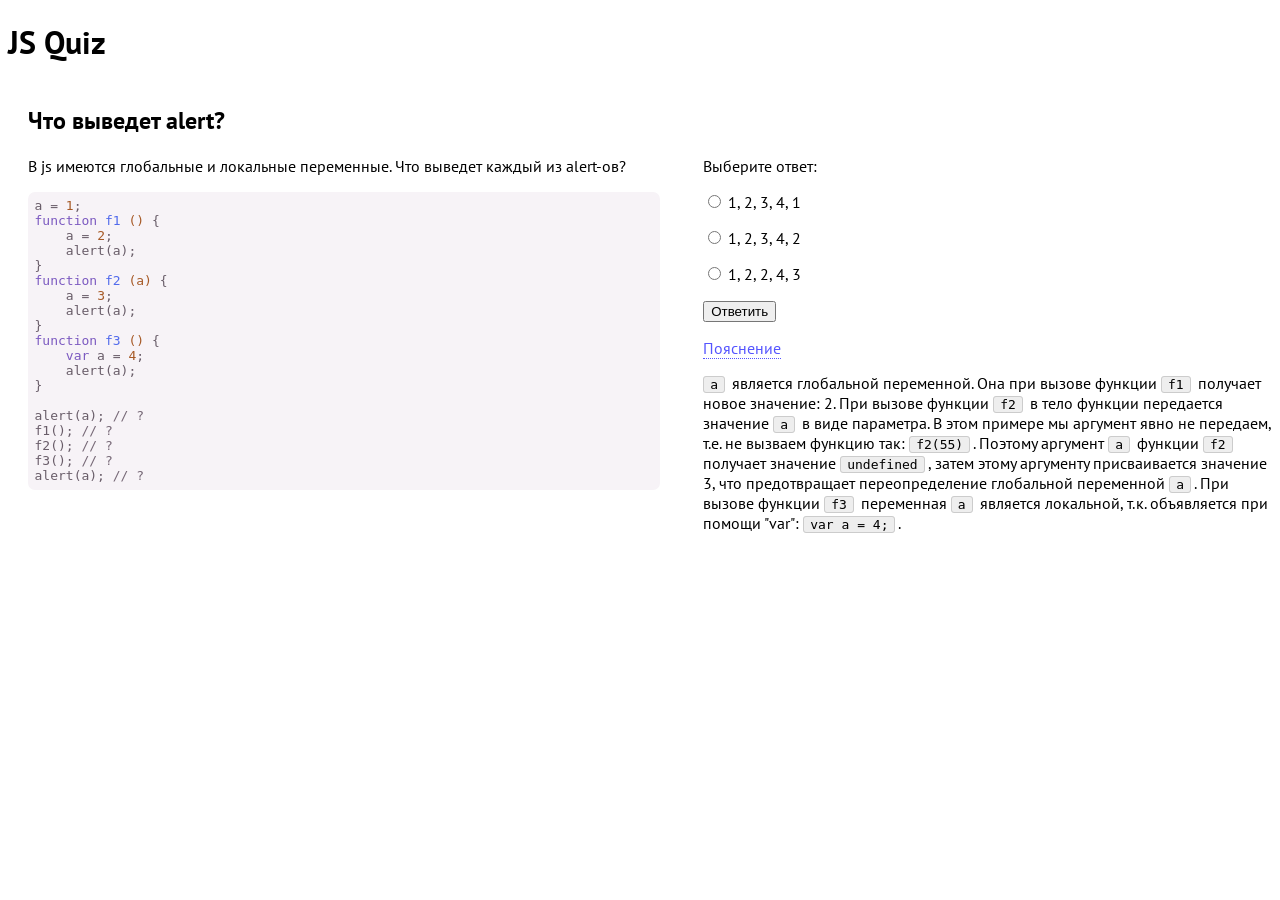
==== index.html @ 87893c61 "Rename to index.html" ====
<!DOCTYPE html>
<html>
<head>
    <meta charset="utf-8" />
    <title>JS Quiz</title>
    <link rel="stylesheet" type="text/css" href="css/styles.css">
    <script type="text/javascript" src="js/vendor/jquery/jquery-1.11.2.min.js"></script>

    <!-- Highlightjs -->
    <link rel="stylesheet" type="text/css" href="js/vendor/highlight/styles/atelier-heath.light.css">
    <script type="text/javascript" src="js/vendor/highlight/highlight.pack.js"></script>
    <script>hljs.initHighlightingOnLoad();</script>
    <!-- Highlightjs (end)-->

</head>
<body class="page">
    <h1>JS Quiz</h1>
<div class="page__col-half-left">
<h2>Что выведет alert?</h2>
<p>В js имеются глобальные и локальные переменные. Что выведет каждый из alert-ов?</p>
<pre class="js">
<code>a = 1;
function f1 () {
    a = 2;
    alert(a);
}
function f2 (a) {
    a = 3;
    alert(a);
}
function f3 () {
    var a = 4;
    alert(a);
}

alert(a); // ?
f1(); // ?
f2(); // ?
f3(); // ?
alert(a); // ?
</code></pre>
</div>

<div class="page__col-half-right">
    <p>Выберите ответ:</p>
    <form action="#" method="post">
        <p>
            <label>
                <input type="radio" name="answer" value="1"> 1, 2, 3, 4, 1
            </label>
        </p>
        <p>
            <label>
                <input type="radio" name="answer" value="1"> 1, 2, 3, 4, 2
            </label>
        </p>
        <p>
            <label>
                <input type="radio" name="answer" value="1"> 1, 2, 2, 4, 3
            </label>
        </p>
        <p>
            <input type="submit" name="submit" value="Ответить">
        </p>
    </form>
    <div class="remark">
        <a href="javascript:;" class="remark__head link link_pseudo">Пояснение</a>
        <div class="remark__text">
            <code>a</code> является глобальной переменной. Она при вызове функции <code>f1</code> получает новое значение: 2. При вызове функции <code>f2</code> в тело функции передается значение <code>a</code> в виде параметра. В этом примере мы аргумент явно не передаем, т.е. не вызваем функцию так: <code>f2(55)</code>. Поэтому аргумент <code>a</code> функции <code>f2</code> получает значение <code>undefined</code>, затем этому аргументу присваивается значение 3, что предотвращает переопределение глобальной переменной <code>a</code>. При вызове функции <code>f3</code> переменная <code>a</code> является локальной, т.к. объявляется при помощи "var": <code>var a = 4;</code>.
        </div>
    </div>
</div>
</body>
</html>
---- css/styles.css ----
@import url(http://fonts.googleapis.com/css?family=PT+Sans:400,700,400italic&subset=latin,cyrillic);
@import url('layout.css');
@import url('link.css');
@import url('remark.css');
.page {
    font-family: 'PT Sans', Arial, sans-serif;
    box-sizing: border-box;
    padding-bottom: 20px;
}
---- js/vendor/highlight/styles/atelier-heath.light.css ----
/* Base16 Atelier Heath Light - Theme */
/* by Bram de Haan (http://atelierbram.github.io/syntax-highlighting/atelier-schemes/heath) */
/* Original Base16 color scheme by Chris Kempson (https://github.com/chriskempson/base16) */
/* https://github.com/jmblog/color-themes-for-highlightjs */

/* Atelier Heath Light Comment */
.hljs-comment,
.hljs-title {
  color: #776977;
}

/* Atelier Heath Light Red */
.hljs-variable,
.hljs-attribute,
.hljs-tag,
.hljs-regexp,
.ruby .hljs-constant,
.xml .hljs-tag .hljs-title,
.xml .hljs-pi,
.xml .hljs-doctype,
.html .hljs-doctype,
.css .hljs-id,
.css .hljs-class,
.css .hljs-pseudo {
  color: #ca402b;
}

/* Atelier Heath Light Orange */
.hljs-number,
.hljs-preprocessor,
.hljs-pragma,
.hljs-built_in,
.hljs-literal,
.hljs-params,
.hljs-constant {
  color: #a65926;
}

/* Atelier Heath Light Yellow */
.hljs-ruby .hljs-class .hljs-title,
.css .hljs-rules .hljs-attribute {
  color: #bb8a35;
}

/* Atelier Heath Light Green */
.hljs-string,
.hljs-value,
.hljs-inheritance,
.hljs-header,
.ruby .hljs-symbol,
.xml .hljs-cdata {
  color: #379a37;
}

/* Atelier Heath Light Aqua */
.css .hljs-hexcolor {
  color: #159393;
}

/* Atelier Heath Light Blue */
.hljs-function,
.python .hljs-decorator,
.python .hljs-title,
.ruby .hljs-function .hljs-title,
.ruby .hljs-title .hljs-keyword,
.perl .hljs-sub,
.javascript .hljs-title,
.coffeescript .hljs-title {
  color: #516aec;
}

/* Atelier Heath Light Purple */
.hljs-keyword,
.javascript .hljs-function {
  color: #7b59c0;
}

.hljs {
  display: block;
  overflow-x: auto;
  background: #f7f3f7;
  color: #695d69;
  padding: 0.5em;
  -webkit-text-size-adjust: none;
}

.coffeescript .javascript,
.javascript .xml,
.tex .hljs-formula,
.xml .javascript,
.xml .vbscript,
.xml .css,
.xml .hljs-cdata {
  opacity: 0.5;
}
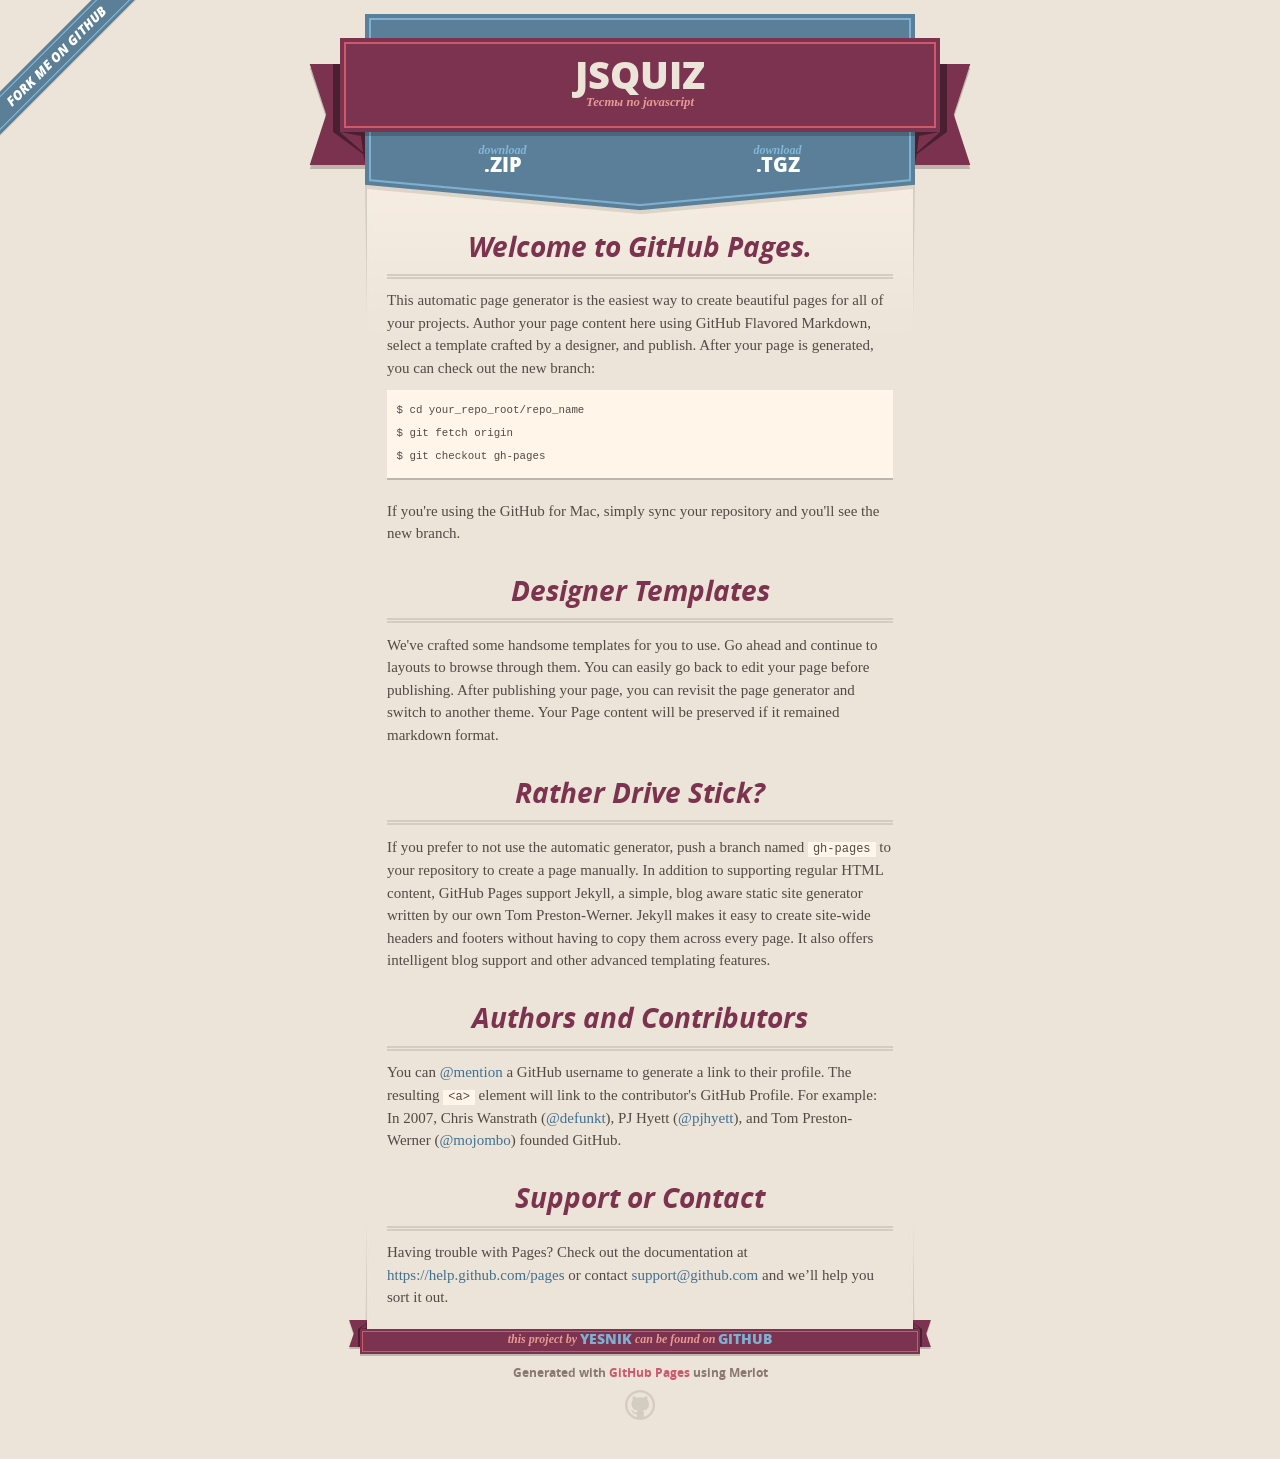
==== commit d691c89b: "Create gh-pages branch via GitHub" ====
--- a/index.html
+++ b/index.html
@@ -1,74 +1,98 @@
-<!DOCTYPE html>
-<html>
-<head>
-    <meta charset="utf-8" />
-    <title>JS Quiz</title>
-    <link rel="stylesheet" type="text/css" href="css/styles.css">
-    <script type="text/javascript" src="js/vendor/jquery/jquery-1.11.2.min.js"></script>
-
-    <!-- Highlightjs -->
-    <link rel="stylesheet" type="text/css" href="js/vendor/highlight/styles/atelier-heath.light.css">
-    <script type="text/javascript" src="js/vendor/highlight/highlight.pack.js"></script>
-    <script>hljs.initHighlightingOnLoad();</script>
-    <!-- Highlightjs (end)-->
-
-</head>
-<body class="page">
-    <h1>JS Quiz</h1>
-<div class="page__col-half-left">
-<h2>Что выведет alert?</h2>
-<p>В js имеются глобальные и локальные переменные. Что выведет каждый из alert-ов?</p>
-<pre class="js">
-<code>a = 1;
-function f1 () {
-    a = 2;
-    alert(a);
-}
-function f2 (a) {
-    a = 3;
-    alert(a);
-}
-function f3 () {
-    var a = 4;
-    alert(a);
-}
-
-alert(a); // ?
-f1(); // ?
-f2(); // ?
-f3(); // ?
-alert(a); // ?
-</code></pre>
-</div>
-
-<div class="page__col-half-right">
-    <p>Выберите ответ:</p>
-    <form action="#" method="post">
-        <p>
-            <label>
-                <input type="radio" name="answer" value="1"> 1, 2, 3, 4, 1
-            </label>
-        </p>
-        <p>
-            <label>
-                <input type="radio" name="answer" value="1"> 1, 2, 3, 4, 2
-            </label>
-        </p>
-        <p>
-            <label>
-                <input type="radio" name="answer" value="1"> 1, 2, 2, 4, 3
-            </label>
-        </p>
-        <p>
-            <input type="submit" name="submit" value="Ответить">
-        </p>
-    </form>
-    <div class="remark">
-        <a href="javascript:;" class="remark__head link link_pseudo">Пояснение</a>
-        <div class="remark__text">
-            <code>a</code> является глобальной переменной. Она при вызове функции <code>f1</code> получает новое значение: 2. При вызове функции <code>f2</code> в тело функции передается значение <code>a</code> в виде параметра. В этом примере мы аргумент явно не передаем, т.е. не вызваем функцию так: <code>f2(55)</code>. Поэтому аргумент <code>a</code> функции <code>f2</code> получает значение <code>undefined</code>, затем этому аргументу присваивается значение 3, что предотвращает переопределение глобальной переменной <code>a</code>. При вызове функции <code>f3</code> переменная <code>a</code> является локальной, т.к. объявляется при помощи "var": <code>var a = 4;</code>.
-        </div>
-    </div>
-</div>
-</body>
-</html>+<!DOCTYPE html>
+<html>
+  <head>
+    <meta charset='utf-8'>
+    <meta http-equiv="X-UA-Compatible" content="chrome=1">
+    <meta name="viewport" content="width=640">
+
+    <link rel="stylesheet" href="stylesheets/core.css" media="screen">
+    <link rel="stylesheet" href="stylesheets/mobile.css" media="handheld, only screen and (max-device-width:640px)">
+    <link rel="stylesheet" href="stylesheets/pygment_trac.css">
+
+    <script type="text/javascript" src="javascripts/modernizr.js"></script>
+    <script type="text/javascript" src="https://ajax.googleapis.com/ajax/libs/jquery/1.7.1/jquery.min.js"></script>
+    <script type="text/javascript" src="javascripts/headsmart.min.js"></script>
+    <script type="text/javascript">
+      $(document).ready(function () {
+        $('#main_content').headsmart()
+      })
+    </script>
+    <title>Jsquiz by yesnik</title>
+  </head>
+
+  <body>
+    <a id="forkme_banner" href="https://github.com/yesnik/jsquiz">View on GitHub</a>
+    <div class="shell">
+
+      <header>
+        <span class="ribbon-outer">
+          <span class="ribbon-inner">
+            <h1>Jsquiz</h1>
+            <h2>Тесты по javascript</h2>
+          </span>
+          <span class="left-tail"></span>
+          <span class="right-tail"></span>
+        </span>
+      </header>
+
+      <section id="downloads">
+        <span class="inner">
+          <a href="https://github.com/yesnik/jsquiz/zipball/master" class="zip"><em>download</em> .ZIP</a><a href="https://github.com/yesnik/jsquiz/tarball/master" class="tgz"><em>download</em> .TGZ</a>
+        </span>
+      </section>
+
+
+      <span class="banner-fix"></span>
+
+
+      <section id="main_content">
+        <h3>
+<a id="welcome-to-github-pages" class="anchor" href="#welcome-to-github-pages" aria-hidden="true"><span class="octicon octicon-link"></span></a>Welcome to GitHub Pages.</h3>
+
+<p>This automatic page generator is the easiest way to create beautiful pages for all of your projects. Author your page content here using GitHub Flavored Markdown, select a template crafted by a designer, and publish. After your page is generated, you can check out the new branch:</p>
+
+<pre><code>$ cd your_repo_root/repo_name
+$ git fetch origin
+$ git checkout gh-pages
+</code></pre>
+
+<p>If you're using the GitHub for Mac, simply sync your repository and you'll see the new branch.</p>
+
+<h3>
+<a id="designer-templates" class="anchor" href="#designer-templates" aria-hidden="true"><span class="octicon octicon-link"></span></a>Designer Templates</h3>
+
+<p>We've crafted some handsome templates for you to use. Go ahead and continue to layouts to browse through them. You can easily go back to edit your page before publishing. After publishing your page, you can revisit the page generator and switch to another theme. Your Page content will be preserved if it remained markdown format.</p>
+
+<h3>
+<a id="rather-drive-stick" class="anchor" href="#rather-drive-stick" aria-hidden="true"><span class="octicon octicon-link"></span></a>Rather Drive Stick?</h3>
+
+<p>If you prefer to not use the automatic generator, push a branch named <code>gh-pages</code> to your repository to create a page manually. In addition to supporting regular HTML content, GitHub Pages support Jekyll, a simple, blog aware static site generator written by our own Tom Preston-Werner. Jekyll makes it easy to create site-wide headers and footers without having to copy them across every page. It also offers intelligent blog support and other advanced templating features.</p>
+
+<h3>
+<a id="authors-and-contributors" class="anchor" href="#authors-and-contributors" aria-hidden="true"><span class="octicon octicon-link"></span></a>Authors and Contributors</h3>
+
+<p>You can <a href="https://github.com/blog/821" class="user-mention">@mention</a> a GitHub username to generate a link to their profile. The resulting <code>&lt;a&gt;</code> element will link to the contributor's GitHub Profile. For example: In 2007, Chris Wanstrath (<a href="https://github.com/defunkt" class="user-mention">@defunkt</a>), PJ Hyett (<a href="https://github.com/pjhyett" class="user-mention">@pjhyett</a>), and Tom Preston-Werner (<a href="https://github.com/mojombo" class="user-mention">@mojombo</a>) founded GitHub.</p>
+
+<h3>
+<a id="support-or-contact" class="anchor" href="#support-or-contact" aria-hidden="true"><span class="octicon octicon-link"></span></a>Support or Contact</h3>
+
+<p>Having trouble with Pages? Check out the documentation at <a href="https://help.github.com/pages">https://help.github.com/pages</a> or contact <a href="mailto:support@github.com">support@github.com</a> and we’ll help you sort it out.</p>
+      </section>
+
+      <footer>
+        <span class="ribbon-outer">
+          <span class="ribbon-inner">
+            <p>this project by <a href="https://github.com/yesnik">yesnik</a> can be found on <a href="https://github.com/yesnik/jsquiz">GitHub</a></p>
+          </span>
+          <span class="left-tail"></span>
+          <span class="right-tail"></span>
+        </span>
+        <p>Generated with <a href="https://pages.github.com">GitHub Pages</a> using Merlot</p>
+        <span class="octocat"></span>
+      </footer>
+
+    </div>
+
+    
+  </body>
+</html>
--- a/stylesheets/core.css
+++ b/stylesheets/core.css
@@ -0,0 +1,3 @@
+@import url("screen.css");
+@import url("non-screen.css") handheld;
+@import url("non-screen.css") only screen and (max-device-width:640px);
--- a/stylesheets/mobile.css
+++ b/stylesheets/mobile.css
@@ -0,0 +1,510 @@
+/* Generated by Font Squirrel (http://www.fontsquirrel.com) on February 9, 2012 */
+
+
+@font-face {
+  font-family: 'Open Sans';
+  src: url('../fonts/opensans-regular-webfont.eot');
+  src: url('../fonts/opensans-regular-webfont.eot?#iefix') format('embedded-opentype'),
+       url('../fonts/opensans-regular-webfont.woff') format('woff'),
+       url('../fonts/opensans-regular-webfont.ttf') format('truetype'),
+       url('../fonts/opensans-regular-webfont.svg#OpenSansRegular') format('svg');
+  font-weight: normal;
+  font-style: normal;
+}
+
+@font-face {
+  font-family: 'Open Sans';
+  src: url('../fonts/opensans-italic-webfont.eot');
+  src: url('../fonts/opensans-italic-webfont.eot?#iefix') format('embedded-opentype'),
+       url('../fonts/opensans-italic-webfont.woff') format('woff'),
+       url('../fonts/opensans-italic-webfont.ttf') format('truetype'),
+       url('../fonts/opensans-italic-webfont.svg#OpenSansItalic') format('svg');
+  font-weight: normal;
+  font-style: italic;
+}
+
+@font-face {
+  font-family: 'Open Sans';
+  src: url('../fonts/opensans-bold-webfont.eot');
+  src: url('../fonts/opensans-bold-webfont.eot?#iefix') format('embedded-opentype'),
+       url('../fonts/opensans-bold-webfont.woff') format('woff'),
+       url('../fonts/opensans-bold-webfont.ttf') format('truetype'),
+       url('../fonts/opensans-bold-webfont.svg#OpenSansBold') format('svg');
+  font-weight: bold;
+  font-style: normal;
+}
+
+@font-face {
+  font-family: 'Open Sans';
+  src: url('../fonts/opensans-bolditalic-webfont.eot');
+  src: url('../fonts/opensans-bolditalic-webfont.eot?#iefix') format('embedded-opentype'),
+       url('../fonts/opensans-bolditalic-webfont.woff') format('woff'),
+       url('../fonts/opensans-bolditalic-webfont.ttf') format('truetype'),
+       url('../fonts/opensans-bolditalic-webfont.svg#OpenSansBoldItalic') format('svg');
+  font-weight: bold;
+  font-style: italic;
+}
+
+@font-face {
+  font-family: 'Open Sans';
+  src: url('../fonts/opensans-extrabold-webfont.eot');
+  src: url('../fonts/opensans-extrabold-webfont.eot?#iefix') format('embedded-opentype'),
+       url('../fonts/opensans-extrabold-webfont.woff') format('woff'),
+       url('../fonts/opensans-extrabold-webfont.ttf') format('truetype'),
+       url('../fonts/opensans-extrabold-webfont.svg#OpenSansExtrabold') format('svg');
+  font-weight: bolder;
+  font-style: normal;
+}
+
+
+/* http://meyerweb.com/eric/tools/css/reset/ 
+   v2.0 | 20110126
+   License: none (public domain)
+*/
+
+html, body, div, span, applet, object, iframe,
+h1, h2, h3, h4, h5, h6, p, blockquote, pre,
+a, abbr, acronym, address, big, cite, code,
+del, dfn, em, img, ins, kbd, q, s, samp,
+small, strike, strong, sub, sup, tt, var,
+b, u, i, center,
+dl, dt, dd, ol, ul, li,
+fieldset, form, label, legend,
+table, caption, tbody, tfoot, thead, tr, th, td,
+article, aside, canvas, details, embed, 
+figure, figcaption, footer, header, hgroup, 
+menu, nav, output, ruby, section, summary,
+time, mark, audio, video {
+  margin: 0;
+  padding: 0;
+  border: 0;
+  font-size: 100%;
+  font: inherit;
+  vertical-align: baseline;
+}
+/* HTML5 display-role reset for older browsers */
+article, aside, details, figcaption, figure, 
+footer, header, hgroup, menu, nav, section {
+  display: block;
+}
+body {
+  line-height: 1;
+}
+ol, ul {
+  list-style: none;
+}
+blockquote, q {
+  quotes: none;
+}
+blockquote:before, blockquote:after,
+q:before, q:after {
+  content: '';
+  content: none;
+}
+table {
+  border-collapse: collapse;
+  border-spacing: 0;
+}
+
+header, footer, section {
+  display: block;
+  position: relative;
+}
+
+/* STYLES */
+
+div.shell {
+  display: block;
+  width: 640px;
+  margin: 0 auto;
+}
+
+a#forkme_banner {
+  display: none;
+}
+
+/* header */
+
+header {
+  position: relative;
+  z-index: 2;
+  margin: 0;
+  max-width: 640px;
+  top: 51px;
+}
+
+header span.ribbon-inner {
+  position: relative;
+  display: block;
+  background-color: #cd596b;
+  border: 8px solid #7c334f;
+  padding: 6px;
+  z-index: 1;
+}
+
+header span.left-tail, header span.right-tail {
+  position: relative;
+  display: block;
+  width: 19px;
+  height: 10px;
+  background: transparent url(../images/ribbon-tail-sprite-2x.png) 0 0 no-repeat;
+  position: absolute;
+  bottom: -10px;
+  z-index: 0;
+}
+
+header span.left-tail {
+  background-position: 0 0;
+  left: 0;
+}
+
+header span.right-tail {
+  background-position: -19px 0;
+  right: 0;
+}
+
+header h1 {
+  background-color: #7c334f;
+  font-size: 2em;
+  font-weight: bolder;
+  font-style: normal;
+  text-transform: uppercase;
+  color: #ece4d8;
+  text-align: center;
+  line-height:1;  
+  padding: 14px 20px 0;
+}
+
+header h2 {
+  background-color: #7c334f;
+  font: bold italic .85em/1.5 Georgia, Times, “Times New Roman”, serif;
+  color: #e69b95;
+  padding-bottom: 14px;
+  margin-top: -3px;
+  text-align: center;
+}
+
+section#downloads {
+  position: relative;
+  display: block;
+  height: 171px;
+  width: 602px;
+  padding-bottom: 150px;
+  margin: 51px auto -250px;
+  z-index: 1;
+  background: transparent url(../images/shield.png) center 0 no-repeat;
+}
+
+section#downloads a {
+  display: none;
+}
+
+span.banner-fix {
+  background: transparent url(../images/shield-fallback.png) center top no-repeat;
+  display: block;
+  height: 31px;
+  position: absolute;
+  width: 640px;
+  top: 20px;
+
+}
+
+section#main_content {
+  z-index: 2;
+  padding: 20px 40px 0;
+  min-height:185px;
+}
+
+/* footer */
+
+footer {
+  background: none;
+  padding-top: 104px;
+  margin: -94px auto 40px;
+  max-width:640px;
+  text-align: center;
+}
+
+footer span.ribbon-outer {
+  display: block;
+  position: relative;
+  border-bottom: 2px solid #bdb6ad;
+}
+
+footer span.ribbon-inner {
+  position: relative;
+  display: block;
+  background-color: #cd596b;
+  border: 8px solid #7c334f;
+  padding: 6px;
+  z-index: 1;
+}
+
+footer p {
+  font-family: 'Open Sans', sans-serif;
+  font-weight: bold;
+  font-size: .6em;
+  color: #8b786f;
+}
+
+footer a {
+  color: #cd596b;
+}
+
+footer span.ribbon-inner p {
+  background-color: #7c334f;
+  margin: 0;
+  color: #e69b95;
+  font: bold italic 22px/1 Georgia, Times, “Times New Roman”, serif;
+  height: auto;
+  line-height: 1.1;
+  padding: 20px 0px 10px;
+}
+
+footer span.ribbon-inner a {
+  display: block;
+  position: relative;
+  bottom: 0;
+  color: #7eb0d2;
+  font-family: 'Open Sans', sans-serif;
+  text-transform: uppercase;
+  font-style: normal;
+  font-weight: bolder;
+  font-size: 38px;
+  padding-bottom: 10px;
+}
+
+footer span.ribbon-inner a:hover {
+  color: #7eb0d2;
+}
+
+footer span.left-tail, footer span.right-tail {
+  position: relative;
+  display: block;
+  width: 23px;
+  height: 126px;
+  background: transparent url(../images/small-ribbon-tail-sprite-2x.png) 0 0 no-repeat;
+  position: absolute;
+  top: -126px;
+  z-index: 0;
+}
+
+footer span.left-tail {
+  background-position: 0 0;
+  left: 0;
+}
+
+footer span.right-tail {
+  background-position: -23px 0;
+  right: 0;
+}
+
+footer span.octocat {
+  background: transparent url(../images/octocat-2x.png) 0 0 no-repeat;
+  display: block;
+  width: 60px;
+  height: 60px;
+  margin: 20px auto 0;}
+
+/* content */
+
+body {
+  background: #ece4d8;
+  font: normal normal 30px/1.5 Georgia, Palatino,” Palatino Linotype”, Times, “Times New Roman”, serif;
+  color: #544943;
+  -webkit-font-smoothing: antialiased;
+}
+
+a, a:hover {
+  color: #417090;
+}
+
+a {
+  text-decoration: none;
+}
+
+a:hover {
+  text-decoration: underline;
+}
+
+h1,h2,h3,h4,h5,h6 {
+  font-family: 'Open Sans', sans-serif;
+  font-weight: bold;
+}
+
+p {
+  margin: .7em 0 0;
+}
+
+strong {
+  font-weight: bold;
+}
+
+em {
+  font-style: italic;
+}
+
+ol {
+  margin: .7em 0;
+  list-style-type: decimal;
+  padding-left: 1.35em;
+}
+
+ul {
+  margin: .7em 0;
+  padding-left: 1.35em;
+}
+
+ul li {
+  padding-left: 20px;
+  background: transparent url(../images/chevron-2x.png) left 15px no-repeat;
+}
+
+blockquote {
+  font-family: 'Open Sans', sans-serif;
+  margin: 20px 0;
+  color: #8b786f;
+  padding-left: 1.35em;
+  background: transparent url('../images/blockquote-gfx-2x.png') 0 8px no-repeat;
+}
+
+img {
+  -webkit-box-shadow: 0px 4px 0px #bdb6ad;
+  -moz-box-shadow: 0px 4px 0px #bdb6ad;
+  box-shadow: 0px 4px 0px #bdb6ad;
+  border: 4px solid #fff6e9;
+  max-width: 556px;
+}
+
+hr {
+  border: none;
+  outline: none;
+  height: 42px;
+  background: transparent url('../images/hr-2x.jpg') center center repeat-x;
+  margin: 0 0 20px;
+}
+
+code {
+  background: #fff6e9;
+  font: normal normal .9em/1.7 "Lucida Sans Typewriter", "Lucida Console", Monaco, "Bitstream Vera Sans Mono", monospace;
+  padding: 0 5px 1px;
+}
+
+pre {
+  margin: 10px 0 20px;
+  padding: .7em;
+  background: #fff6e9;
+  border-bottom: 4px solid #bdb6ad;
+  font: normal normal .9em/1.7 "Lucida Sans Typewriter", "Lucida Console", Monaco, "Bitstream Vera Sans Mono", monospace;
+  overflow: auto;
+}
+
+table {
+  background: #fff6e9;
+  display: table;
+  width: 100%;
+  border-collapse: separate;
+  border-bottom: 4px solid #bdb6ad;
+  margin: 10px 0;
+}
+
+tr {
+  display: table-row;
+}
+
+th {
+  display: table-cell;
+  padding: 2px 10px;
+  border: solid #ece4d8;
+  border-width: 0 4px 4px 0;
+  color: #cd596b;
+  font-family: 'Open Sans', sans-serif;
+  font-weight: bold;
+  font-size: .85em;
+}
+
+td {
+  display: table-cell;
+  padding: 0 .7em;
+  border: solid #ece4d8;
+  border-width: 0 4px 4px 0;
+}
+
+td:last-child, th:last-child {
+  border-right: none;
+}
+
+tr:last-child td {
+  border-bottom: none;
+}
+
+dl {
+  margin: .7em 0 20px;
+}
+
+dt {
+  font-family: 'Open Sans', sans-serif;
+  font-weight: bold;
+}
+
+dd {
+  padding-left: 1.35em;
+}
+
+dd p:first-child {
+  margin-top: 0;
+}
+
+/* Content based headers */
+
+#main_content > .header-level-1:first-child,
+#main_content > .header-level-2:first-child,
+#main_content > .header-level-3:first-child,
+#main_content > .header-level-4:first-child,
+#main_content > .header-level-5:first-child,
+#main_content > .header-level-6:first-child {
+  margin-top: 0;
+}
+
+.header-level-1 {
+  font-size: 1.85em;
+  border-bottom: .2em double #d3ccc1;
+  color: #7c334f;
+  text-align: center;
+  font-style: italic;
+  margin: 1.1em 0 .38em;
+  line-height: 1.2;
+  padding-bottom: 10px
+}
+
+.header-level-2 {
+  font-size: 1.58em;
+  color: #7c334f;
+  margin: .95em 0 .5em;
+  border-bottom: .1em solid #D3CCC1;
+  line-height: 1.2;
+  padding-bottom: 10px
+}
+
+.header-level-3 {
+  margin: 20px 0 10px;
+  font-size: 1.45em;
+}
+
+.header-level-4 {
+  margin: .6em 0;
+  font-size: 1.2em;
+  color: #cd596b;
+}
+
+.header-level-5 {
+  margin: .7em 0;
+  font-size: 1em;
+  color: #8b786f;
+}
+
+.header-level-6 {
+  margin: .8em 0;
+  font-size: .85em;
+  font-style: italic;
+}
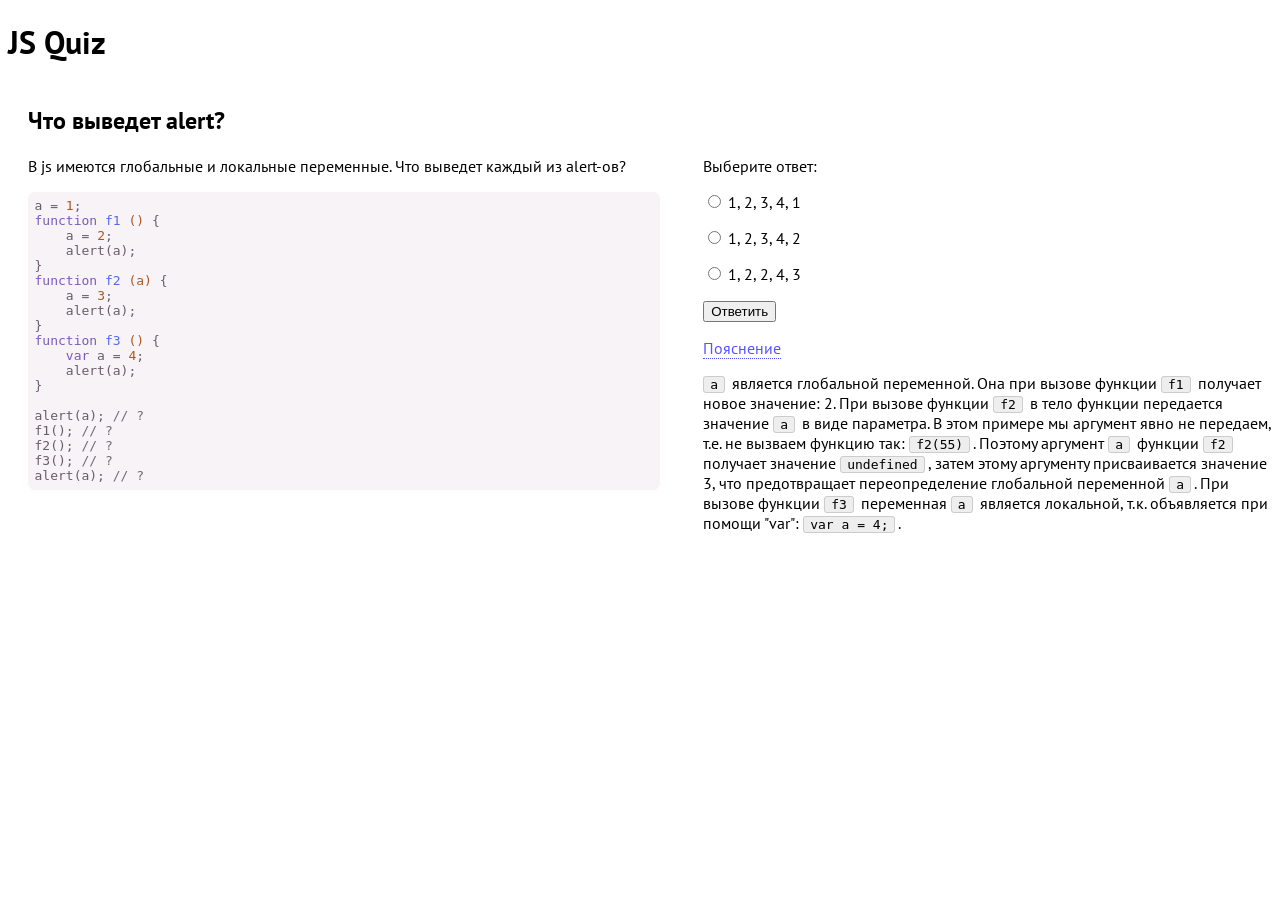
==== commit 1f1d2993: "Initial commit of gh-pages" ====
--- a/index.html
+++ b/index.html
@@ -1,98 +1,75 @@
 <!DOCTYPE html>
 <html>
-  <head>
-    <meta charset='utf-8'>
-    <meta http-equiv="X-UA-Compatible" content="chrome=1">
-    <meta name="viewport" content="width=640">
+<head>
+    <meta charset="utf-8" />
+    <title>JS Quiz</title>
+    <link rel="stylesheet" type="text/css" href="css/styles.css">
+    <script type="text/javascript" src="js/vendor/jquery/jquery-1.11.2.min.js"></script>
 
-    <link rel="stylesheet" href="stylesheets/core.css" media="screen">
-    <link rel="stylesheet" href="stylesheets/mobile.css" media="handheld, only screen and (max-device-width:640px)">
-    <link rel="stylesheet" href="stylesheets/pygment_trac.css">
+    <!-- Highlightjs -->
+    <link rel="stylesheet" type="text/css" href="js/vendor/highlight/styles/atelier-heath.light.css">
+    <script type="text/javascript" src="js/vendor/highlight/highlight.pack.js"></script>
+    <script>hljs.initHighlightingOnLoad();</script>
+    <!-- Highlightjs (end)-->
 
-    <script type="text/javascript" src="javascripts/modernizr.js"></script>
-    <script type="text/javascript" src="https://ajax.googleapis.com/ajax/libs/jquery/1.7.1/jquery.min.js"></script>
-    <script type="text/javascript" src="javascripts/headsmart.min.js"></script>
-    <script type="text/javascript">
-      $(document).ready(function () {
-        $('#main_content').headsmart()
-      })
-    </script>
-    <title>Jsquiz by yesnik</title>
-  </head>
+</head>
+<body class="page">
+    <h1>JS Quiz</h1>
+<div class="page__col-half-left">
+<h2>Что выведет alert?</h2>
+<p>В js имеются глобальные и локальные переменные. Что выведет каждый из alert-ов?</p>
+<pre class="js">
+<code>a = 1;
+function f1 () {
+    a = 2;
+    alert(a);
+}
+function f2 (a) {
+    a = 3;
+    alert(a);
+}
+function f3 () {
+    var a = 4;
+    alert(a);
+}
 
-  <body>
-    <a id="forkme_banner" href="https://github.com/yesnik/jsquiz">View on GitHub</a>
-    <div class="shell">
+alert(a); // ?
+f1(); // ?
+f2(); // ?
+f3(); // ?
+alert(a); // ?
+</code></pre>
+</div>
 
-      <header>
-        <span class="ribbon-outer">
-          <span class="ribbon-inner">
-            <h1>Jsquiz</h1>
-            <h2>Тесты по javascript</h2>
-          </span>
-          <span class="left-tail"></span>
-          <span class="right-tail"></span>
-        </span>
-      </header>
+<div class="page__col-half-right">
+    <p>Выберите ответ:</p>
+    <form action="#" method="post">
+        <p>
+            <label>
+                <input type="radio" name="answer" value="1"> 1, 2, 3, 4, 1
+            </label>
+        </p>
+        <p>
+            <label>
+                <input type="radio" name="answer" value="1"> 1, 2, 3, 4, 2
+            </label>
+        </p>
+        <p>
+            <label>
+                <input type="radio" name="answer" value="1"> 1, 2, 2, 4, 3
+            </label>
+        </p>
+        <p>
+            <input type="submit" name="submit" value="Ответить">
+        </p>
+    </form>
+    <div class="remark">
+        <a href="javascript:;" class="remark__head link link_pseudo">Пояснение</a>
+        <div class="remark__text">
+            <code>a</code> является глобальной переменной. Она при вызове функции <code>f1</code> получает новое значение: 2. При вызове функции <code>f2</code> в тело функции передается значение <code>a</code> в виде параметра. В этом примере мы аргумент явно не передаем, т.е. не вызваем функцию так: <code>f2(55)</code>. Поэтому аргумент <code>a</code> функции <code>f2</code> получает значение <code>undefined</code>, затем этому аргументу присваивается значение 3, что предотвращает переопределение глобальной переменной <code>a</code>. При вызове функции <code>f3</code> переменная <code>a</code> является локальной, т.к. объявляется при помощи "var": <code>var a = 4;</code>.
+        </div>
+    </div>
+</div>
+</body>
+</html>
 
-      <section id="downloads">
-        <span class="inner">
-          <a href="https://github.com/yesnik/jsquiz/zipball/master" class="zip"><em>download</em> .ZIP</a><a href="https://github.com/yesnik/jsquiz/tarball/master" class="tgz"><em>download</em> .TGZ</a>
-        </span>
-      </section>
-
-
-      <span class="banner-fix"></span>
-
-
-      <section id="main_content">
-        <h3>
-<a id="welcome-to-github-pages" class="anchor" href="#welcome-to-github-pages" aria-hidden="true"><span class="octicon octicon-link"></span></a>Welcome to GitHub Pages.</h3>
-
-<p>This automatic page generator is the easiest way to create beautiful pages for all of your projects. Author your page content here using GitHub Flavored Markdown, select a template crafted by a designer, and publish. After your page is generated, you can check out the new branch:</p>
-
-<pre><code>$ cd your_repo_root/repo_name
-$ git fetch origin
-$ git checkout gh-pages
-</code></pre>
-
-<p>If you're using the GitHub for Mac, simply sync your repository and you'll see the new branch.</p>
-
-<h3>
-<a id="designer-templates" class="anchor" href="#designer-templates" aria-hidden="true"><span class="octicon octicon-link"></span></a>Designer Templates</h3>
-
-<p>We've crafted some handsome templates for you to use. Go ahead and continue to layouts to browse through them. You can easily go back to edit your page before publishing. After publishing your page, you can revisit the page generator and switch to another theme. Your Page content will be preserved if it remained markdown format.</p>
-
-<h3>
-<a id="rather-drive-stick" class="anchor" href="#rather-drive-stick" aria-hidden="true"><span class="octicon octicon-link"></span></a>Rather Drive Stick?</h3>
-
-<p>If you prefer to not use the automatic generator, push a branch named <code>gh-pages</code> to your repository to create a page manually. In addition to supporting regular HTML content, GitHub Pages support Jekyll, a simple, blog aware static site generator written by our own Tom Preston-Werner. Jekyll makes it easy to create site-wide headers and footers without having to copy them across every page. It also offers intelligent blog support and other advanced templating features.</p>
-
-<h3>
-<a id="authors-and-contributors" class="anchor" href="#authors-and-contributors" aria-hidden="true"><span class="octicon octicon-link"></span></a>Authors and Contributors</h3>
-
-<p>You can <a href="https://github.com/blog/821" class="user-mention">@mention</a> a GitHub username to generate a link to their profile. The resulting <code>&lt;a&gt;</code> element will link to the contributor's GitHub Profile. For example: In 2007, Chris Wanstrath (<a href="https://github.com/defunkt" class="user-mention">@defunkt</a>), PJ Hyett (<a href="https://github.com/pjhyett" class="user-mention">@pjhyett</a>), and Tom Preston-Werner (<a href="https://github.com/mojombo" class="user-mention">@mojombo</a>) founded GitHub.</p>
-
-<h3>
-<a id="support-or-contact" class="anchor" href="#support-or-contact" aria-hidden="true"><span class="octicon octicon-link"></span></a>Support or Contact</h3>
-
-<p>Having trouble with Pages? Check out the documentation at <a href="https://help.github.com/pages">https://help.github.com/pages</a> or contact <a href="mailto:support@github.com">support@github.com</a> and we’ll help you sort it out.</p>
-      </section>
-
-      <footer>
-        <span class="ribbon-outer">
-          <span class="ribbon-inner">
-            <p>this project by <a href="https://github.com/yesnik">yesnik</a> can be found on <a href="https://github.com/yesnik/jsquiz">GitHub</a></p>
-          </span>
-          <span class="left-tail"></span>
-          <span class="right-tail"></span>
-        </span>
-        <p>Generated with <a href="https://pages.github.com">GitHub Pages</a> using Merlot</p>
-        <span class="octocat"></span>
-      </footer>
-
-    </div>
-
-    
-  </body>
-</html>
--- a/css/styles.css
+++ b/css/styles.css
@@ -0,0 +1,9 @@
+@import url(http://fonts.googleapis.com/css?family=PT+Sans:400,700,400italic&subset=latin,cyrillic);
+@import url('layout.css');
+@import url('link.css');
+@import url('remark.css');
+.page {
+    font-family: 'PT Sans', Arial, sans-serif;
+    box-sizing: border-box;
+    padding-bottom: 20px;
+}
--- a/js/vendor/highlight/styles/atelier-heath.light.css
+++ b/js/vendor/highlight/styles/atelier-heath.light.css
@@ -0,0 +1,95 @@
+/* Base16 Atelier Heath Light - Theme */
+/* by Bram de Haan (http://atelierbram.github.io/syntax-highlighting/atelier-schemes/heath) */
+/* Original Base16 color scheme by Chris Kempson (https://github.com/chriskempson/base16) */
+/* https://github.com/jmblog/color-themes-for-highlightjs */
+
+/* Atelier Heath Light Comment */
+.hljs-comment,
+.hljs-title {
+  color: #776977;
+}
+
+/* Atelier Heath Light Red */
+.hljs-variable,
+.hljs-attribute,
+.hljs-tag,
+.hljs-regexp,
+.ruby .hljs-constant,
+.xml .hljs-tag .hljs-title,
+.xml .hljs-pi,
+.xml .hljs-doctype,
+.html .hljs-doctype,
+.css .hljs-id,
+.css .hljs-class,
+.css .hljs-pseudo {
+  color: #ca402b;
+}
+
+/* Atelier Heath Light Orange */
+.hljs-number,
+.hljs-preprocessor,
+.hljs-pragma,
+.hljs-built_in,
+.hljs-literal,
+.hljs-params,
+.hljs-constant {
+  color: #a65926;
+}
+
+/* Atelier Heath Light Yellow */
+.hljs-ruby .hljs-class .hljs-title,
+.css .hljs-rules .hljs-attribute {
+  color: #bb8a35;
+}
+
+/* Atelier Heath Light Green */
+.hljs-string,
+.hljs-value,
+.hljs-inheritance,
+.hljs-header,
+.ruby .hljs-symbol,
+.xml .hljs-cdata {
+  color: #379a37;
+}
+
+/* Atelier Heath Light Aqua */
+.css .hljs-hexcolor {
+  color: #159393;
+}
+
+/* Atelier Heath Light Blue */
+.hljs-function,
+.python .hljs-decorator,
+.python .hljs-title,
+.ruby .hljs-function .hljs-title,
+.ruby .hljs-title .hljs-keyword,
+.perl .hljs-sub,
+.javascript .hljs-title,
+.coffeescript .hljs-title {
+  color: #516aec;
+}
+
+/* Atelier Heath Light Purple */
+.hljs-keyword,
+.javascript .hljs-function {
+  color: #7b59c0;
+}
+
+.hljs {
+  display: block;
+  overflow-x: auto;
+  background: #f7f3f7;
+  color: #695d69;
+  padding: 0.5em;
+  -webkit-text-size-adjust: none;
+}
+
+.coffeescript .javascript,
+.javascript .xml,
+.tex .hljs-formula,
+.xml .javascript,
+.xml .vbscript,
+.xml .css,
+.xml .hljs-cdata {
+  opacity: 0.5;
+}
